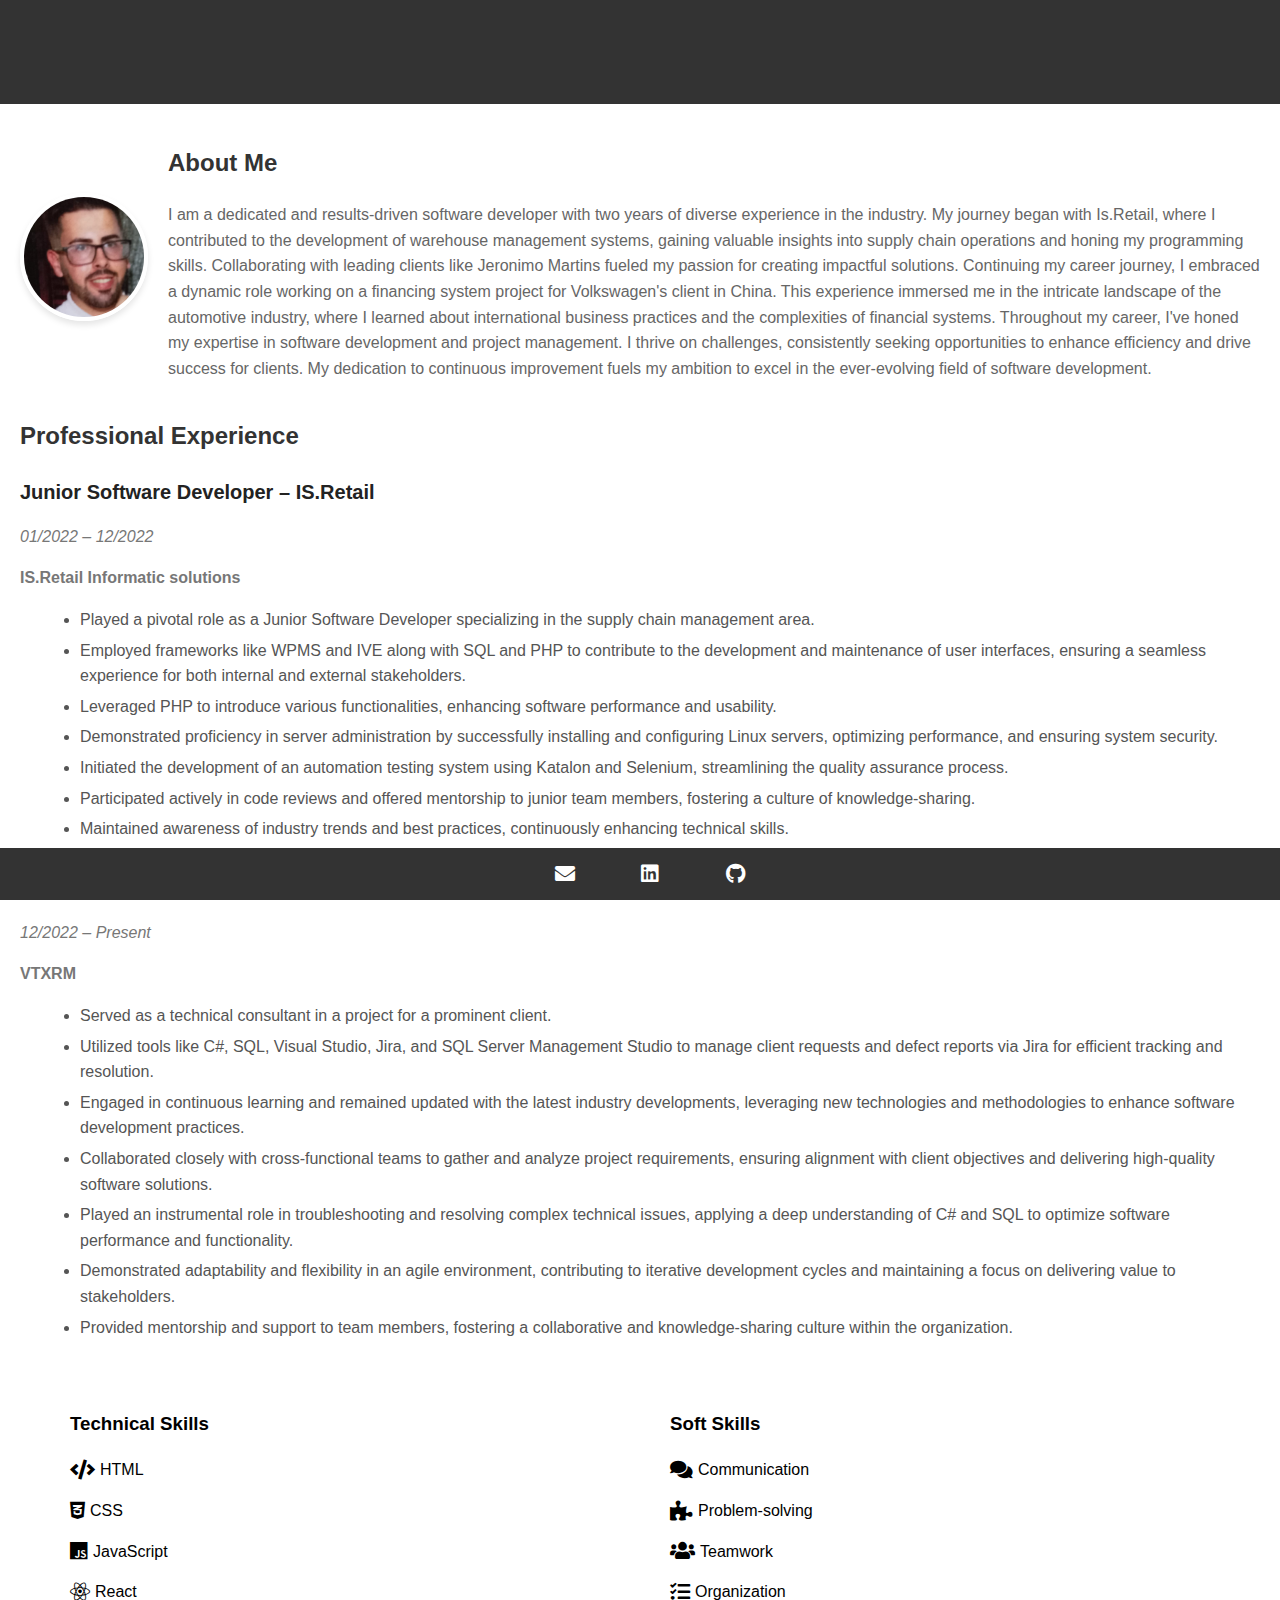
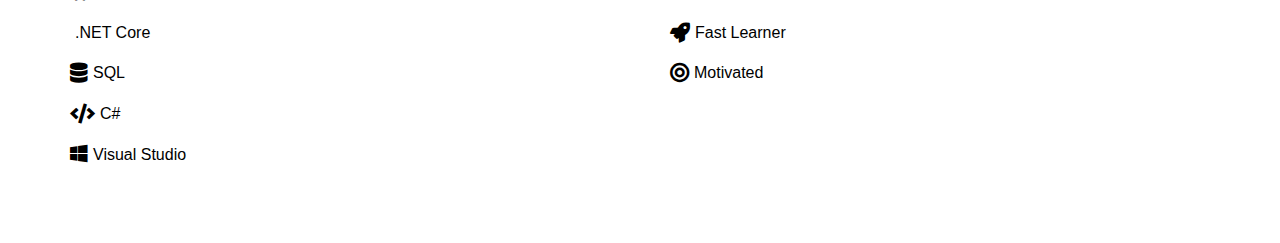
==== index.html @ f41b39e8 "Creation of the webpage" ====
<!DOCTYPE html>
<html lang="en">

<head>
    <meta charset="UTF-8">
    <title>Bruno Marquês - Portfolio</title>
    <!-- Link your CSS file -->
    <link rel="stylesheet" href="styles.css">
    <link rel="stylesheet" href="https://cdnjs.cloudflare.com/ajax/libs/font-awesome/5.15.4/css/all.min.css">
</head>

<body>
    <header>
        <div class="header-content">
            <h1 class="fade-in">Bruno Marquês</h1>
            <nav class="fade-in">
                <ul>
                    <li><a href="#about">About</a></li>
                    <li><a href="#experience">Experience</a></li>
                    <li><a href="#skills">Experience</a></li>
                    <li><a href="certificates.html">Certificates</a></li>
                </ul>
            </nav>
        </div>
    </header>
    <main>
        <section id="about">
            <div class="about-content">
                <div class="profile-image">
                    <img src="./images/profile_pic.jpeg" alt="Bruno Marquês">
                </div>
                <div class="about-text">
                    <h2>About Me</h2>
                    <p>I am a dedicated and results-driven software developer with two years of diverse experience in
                        the
                        industry. My journey began with Is.Retail, where I contributed to the development of warehouse
                        management systems, gaining valuable insights into supply chain operations and honing my
                        programming
                        skills. Collaborating with leading clients like Jeronimo Martins fueled my passion for creating
                        impactful solutions.

                        Continuing my career journey, I embraced a dynamic role working on a financing system project
                        for
                        Volkswagen's client in China. This experience immersed me in the intricate landscape of the
                        automotive industry, where I learned about international business practices and the complexities
                        of
                        financial systems.

                        Throughout my career, I've honed my expertise in software development and project management. I
                        thrive on challenges, consistently seeking opportunities to enhance efficiency and drive success
                        for
                        clients. My dedication to continuous improvement fuels my ambition to excel in the ever-evolving
                        field of software development.</p>
                </div>
            </div>
        </section>

        <section id="experience">
            <h2>Professional Experience</h2>

            <div class="job">
                <h3>Junior Software Developer – IS.Retail</h3>
                <p><em>01/2022 – 12/2022</em></p>
                <p><strong>IS.Retail Informatic solutions</strong></p>
                <ul>
                    <li>Played a pivotal role as a Junior Software Developer specializing in the supply chain management
                        area.</li>
                    <li>Employed frameworks like WPMS and IVE along with SQL and PHP to contribute to the development
                        and maintenance of user interfaces, ensuring a seamless experience for both internal and
                        external stakeholders.</li>
                    <li>Leveraged PHP to introduce various functionalities, enhancing software performance and
                        usability.</li>
                    <li>Demonstrated proficiency in server administration by successfully installing and configuring
                        Linux servers, optimizing performance, and ensuring system security.</li>
                    <li>Initiated the development of an automation testing system using Katalon and Selenium,
                        streamlining the quality assurance process.</li>
                    <li>Participated actively in code reviews and offered mentorship to junior team members, fostering a
                        culture of knowledge-sharing.</li>
                    <li>Maintained awareness of industry trends and best practices, continuously enhancing technical
                        skills.</li>
                </ul>
            </div>

            <div class="job">
                <h3>Software Developer – VTXRM</h3>
                <p><em>12/2022 – Present</em></p>
                <p><strong>VTXRM</strong></p>
                <ul>
                    <li>Served as a technical consultant in a project for a prominent client.</li>
                    <li>Utilized tools like C#, SQL, Visual Studio, Jira, and SQL Server Management Studio to manage
                        client requests and defect reports via Jira for efficient tracking and resolution.</li>
                    <li>Engaged in continuous learning and remained updated with the latest industry developments,
                        leveraging new technologies and methodologies to enhance software development practices.</li>
                    <li>Collaborated closely with cross-functional teams to gather and analyze project requirements,
                        ensuring alignment with client objectives and delivering high-quality software solutions.</li>
                    <li>Played an instrumental role in troubleshooting and resolving complex technical issues, applying
                        a deep understanding of C# and SQL to optimize software performance and functionality.</li>
                    <li>Demonstrated adaptability and flexibility in an agile environment, contributing to iterative
                        development cycles and maintaining a focus on delivering value to stakeholders.</li>
                    <li>Provided mentorship and support to team members, fostering a collaborative and knowledge-sharing
                        culture within the organization.</li>
                </ul>
            </div>
        </section>

        <section id="skills">
            <div class="skills-container">
                <div class="technical-skills">
                    <h3>Technical Skills</h3>
                    <ul>
                        <li><i class="fas fa-code"></i> HTML</li>
                        <li><i class="fab fa-css3-alt"></i> CSS</li>
                        <li><i class="fab fa-js"></i> JavaScript</li>
                        <li><i class="fab fa-react"></i> React</li>
                        <li><i class="fab fa-dotnet"></i> .NET Core</li>
                        <li><i class="fas fa-database"></i> SQL</li>
                        <li><i class="fas fa-code"></i> C#</li>
                        <li><i class="fab fa-windows"></i> Visual Studio</li>
                        <!-- Add icons for other technical skills -->
                    </ul>
                </div>
                <div class="soft-skills">
                    <h3>Soft Skills</h3>
                    <ul>
                        <li><i class="fas fa-comments"></i> Communication</li>
                        <li><i class="fas fa-puzzle-piece"></i> Problem-solving</li>
                        <li><i class="fas fa-users"></i> Teamwork</li>
                        <li><i class="fas fa-tasks"></i> Organization</li>
                        <li><i class="fas fa-rocket"></i> Fast Learner</li>
                        <li><i class="fas fa-bullseye"></i> Motivated</li>
                        <!-- Add icons for other soft skills -->
                    </ul>
                </div>
            </div>
        </section>        
    </main>

    <footer>
        <div class="social-links">
            <a href="mailto:bruno98silva@email.com"><i class="fas fa-envelope"></i></a>
            <a href="https://www.linkedin.com/in/bruno-marqu%C3%AAs-development/" target="_blank"><i
                    class="fab fa-linkedin"></i></a>
            <a href="https://github.com/bruno-marques98" target="_blank"><i class="fab fa-github"></i></a>
        </div>
    </footer>


    <!-- Link your JavaScript file if needed -->
    <script src="scripts.js"></script>
</body>

</html>
---- styles.css ----
/* Example styles */
body {
    font-family: Arial, sans-serif;
    line-height: 1.6;
    margin: 0;
    padding: 0;
}

header {
    background-color: #333;
    color: white;
    padding: 20px 0;
}

.header-content {
    width: 90%;
    margin: 0 auto;
    display: flex;
    justify-content: space-between;
    align-items: center;
}

h1 {
    font-size: 2.5rem;
    margin: 0;
}
h2 {
    font-size: 24px;
    margin-bottom: 20px;
    color: #333;
}

nav ul {
    list-style-type: none;
    padding: 0;
    margin: 0;
}

nav ul li {
    display: inline;
    margin-right: 20px;
}

nav ul li:last-child {
    margin-right: 0; /* Remove margin from the last list item */
}

nav ul li a {
    color: white;
    text-decoration: none;
    font-weight: bold;
    transition: color 0.3s ease; /* Smooth color transition on hover */
}

nav ul li a:hover {
    color: #ffd700; /* Change color on hover */
}

main {
    padding: 20px;
}

section {
    margin-bottom: 20px;
}

footer {
    position: fixed;
    bottom: 0;
    width: 100%;
    background-color: #333;
    color: white;
    padding: 10px;
}

.social-links {
    display: flex;
    justify-content: space-around;
    align-items: center;
    margin: 0 40%; /* Add left and right margins */
}

.social-links a {
    color: white;
    margin: 0 10px;
    font-size: 20px;
}
p {
    font-size: 16px;
    color: #666;
}


/* CSS for the Experience Section */
#experience {
    margin-top: 20px;
}

.job {
    margin-bottom: 30px;
}

.job h3 {
    font-size: 20px;
    margin-bottom: 10px;
    color: #222;
}

.job p {
    margin-bottom: 8px;
    color: #777;
}

.job ul {
    list-style-type: disc;
    margin-left: 20px;
}

.job ul li {
    margin-bottom: 5px;
    color: #555;
}


/* CSS for Header Animations */
.header-content {
    opacity: 0;
    animation: fade-in 1s ease-in-out forwards;
}

@keyframes fade-in {
    from {
        opacity: 0;
        transform: translateY(-20px);
    }
    to {
        opacity: 1;
        transform: translateY(0);
    }
}

/* Additional CSS for the Image and Content Layout */
.about-content {
    display: flex;
    align-items: center;
    justify-content: flex-start;
}

.profile-image {
    flex: 0 0 auto; /* Fixes the width of the image */
    margin-right: 20px; /* Adjust spacing between image and text */
}

.profile-image img {
    width: 120px; /* Adjust the width of the image */
    height: 120px; /* Adjust the height */
    border-radius: 50%; /* Makes the image circular */
    object-fit: cover; /* Maintain aspect ratio */
    border: 4px solid #fff; /* Optional: Add a border */
    box-shadow: 0 4px 6px rgba(0, 0, 0, 0.1);
}

.about-text {
    flex: 1; /* Allows the text to expand and fill remaining space */
}

/* Skills Section Styles */
/* Skills Section Styles */

#skills {
    padding: 20px;
    text-align: center; /* Center text content */
}

.skills-container {
    display: flex;
    justify-content: space-between;
    max-width: 1200px; /* Adjust as needed */
    margin: 0 auto; /* Center horizontally */
}

.technical-skills,
.soft-skills {
    width: 45%; /* Adjust the width as needed */
    text-align: left; /* Align text content to the left within each skills container */
    margin: 0 auto; /* Center the content horizontally within each container */
}

.technical-skills ul,
.soft-skills ul {
    list-style: none;
    padding: 0;
}

.technical-skills ul li,
.soft-skills ul li {
    margin-bottom: 15px;
    display: flex;
    align-items: center;
}

.technical-skills ul li i,
.soft-skills ul li i {
    margin-right: 5px; /* Adjust the margin between icon and text */
    font-size: 20px;
    vertical-align: middle; /* Align the icons vertically */
}



/* Responsive design */
@media (max-width: 768px) {
    /* Adjustments for smaller screens */
}
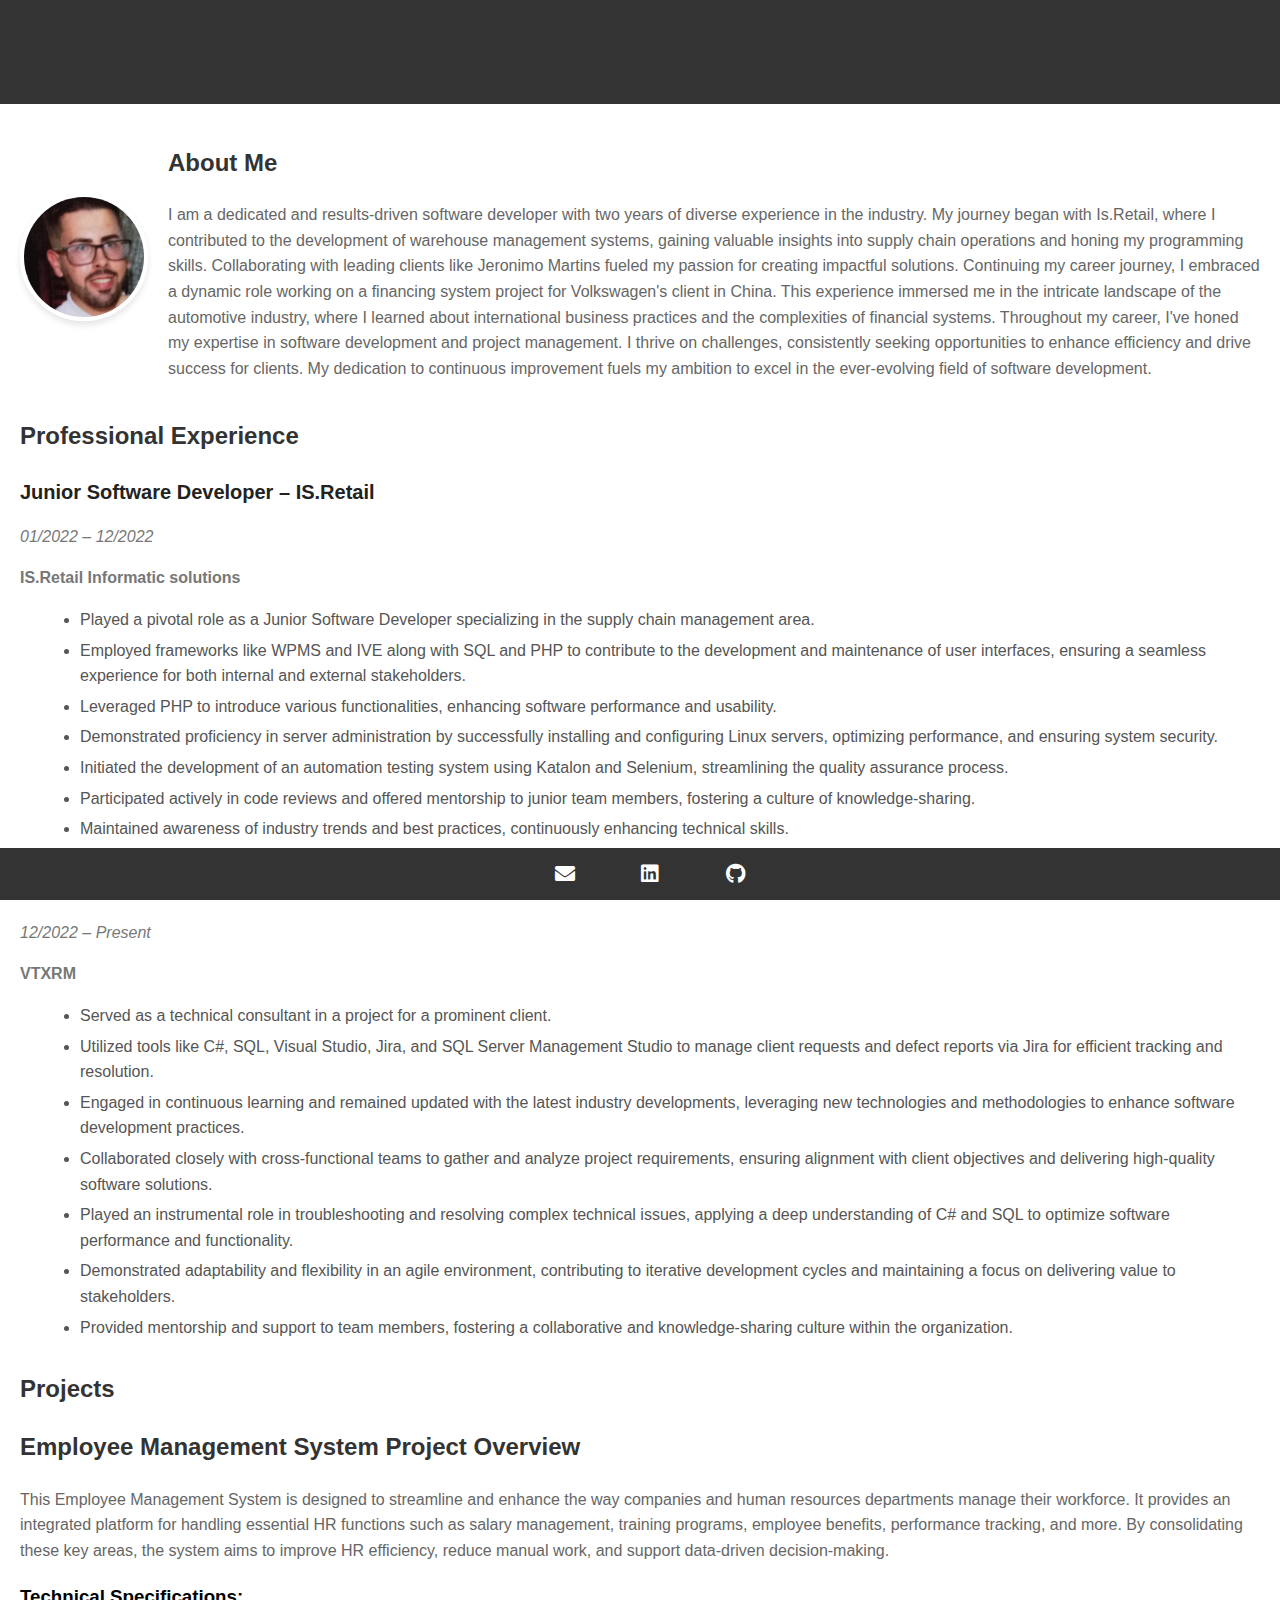
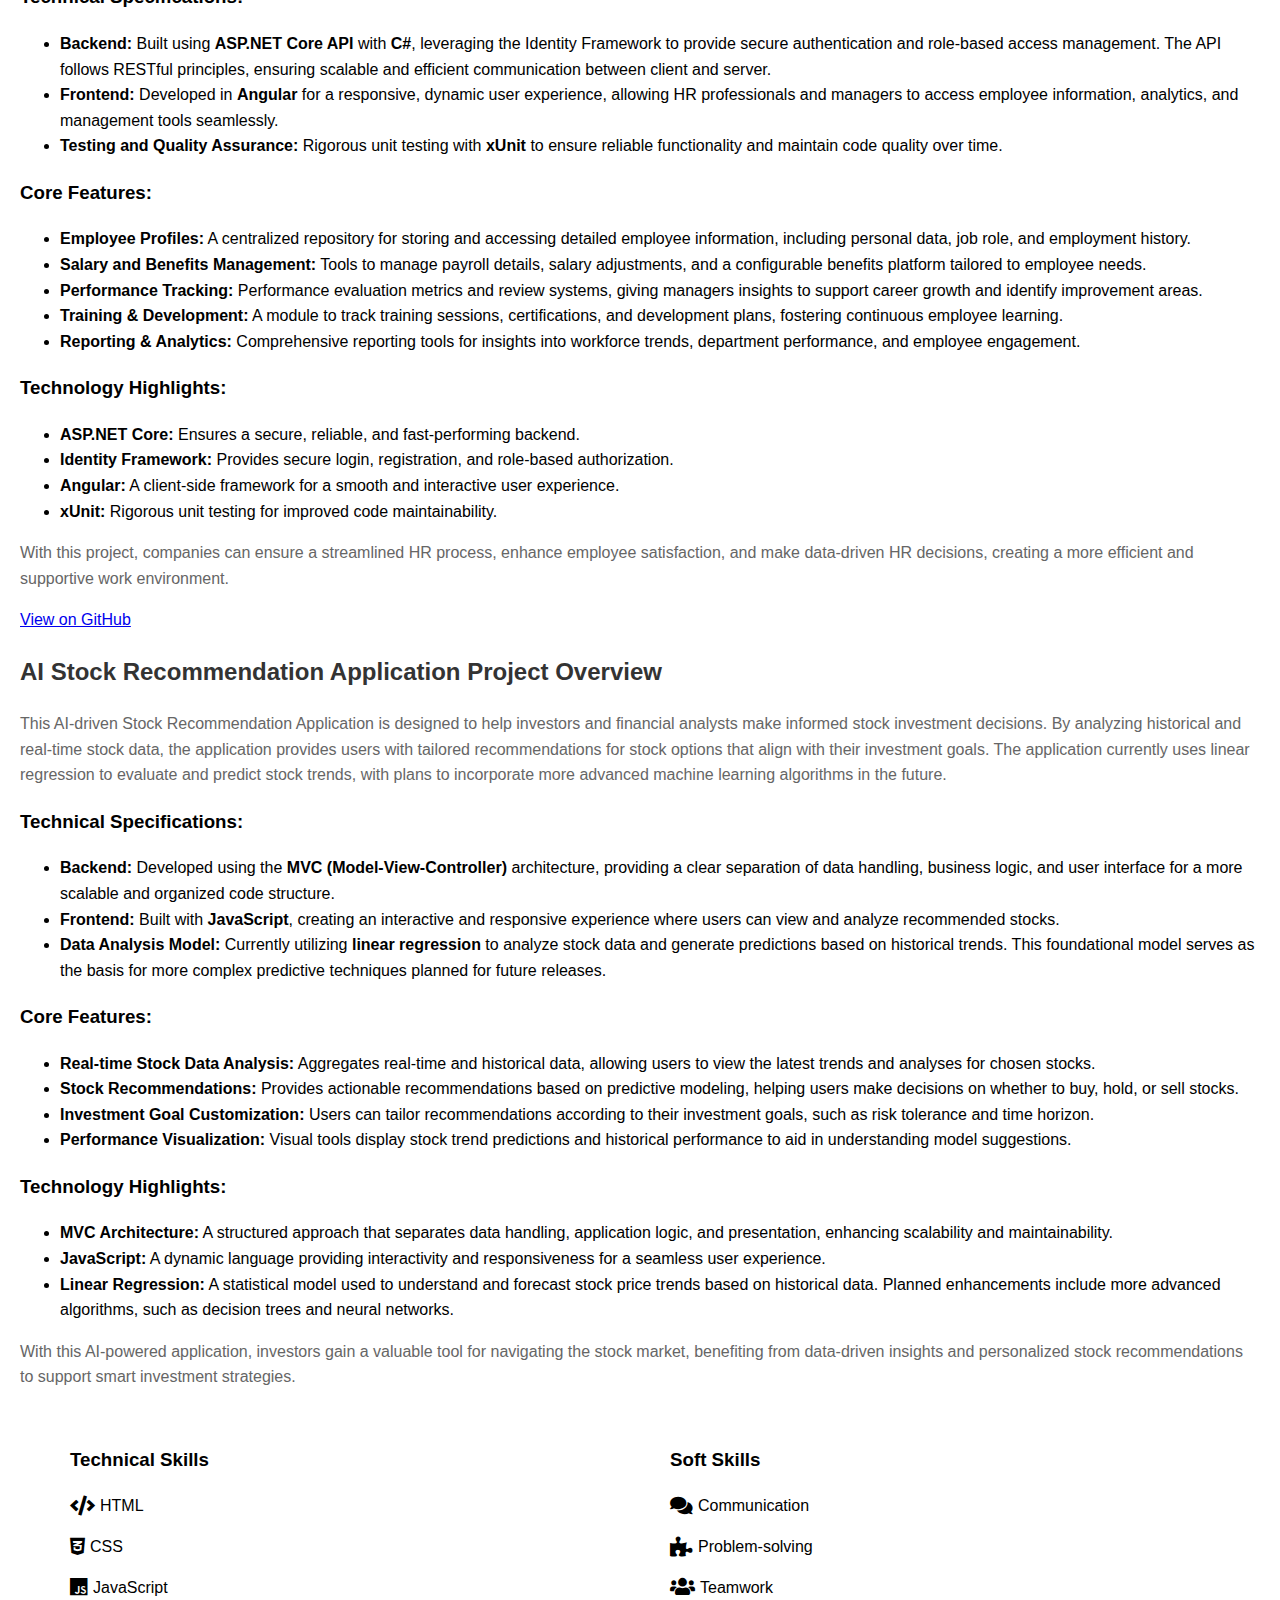
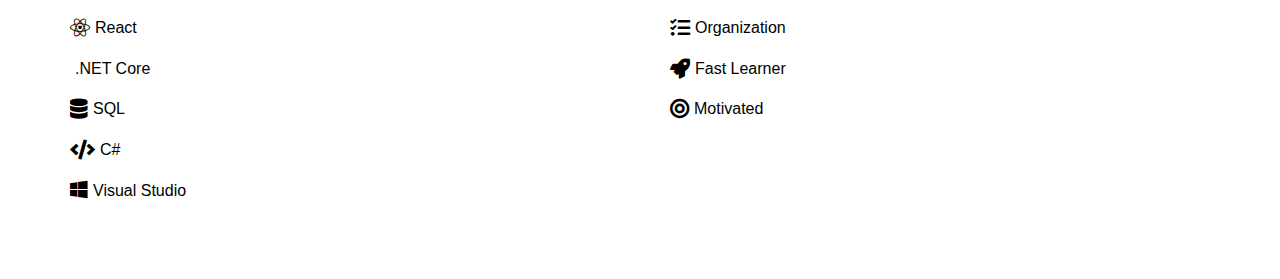
==== commit 26356a02: "Update index.html - Add Projects" ====
--- a/index.html
+++ b/index.html
@@ -3,31 +3,35 @@
 
 <head>
     <meta charset="UTF-8">
+    <meta name="viewport" content="width=device-width, initial-scale=1.0">
+    <meta name="description" content="Portfolio website of Bruno Marquês, a software developer with experience in supply chain and automotive industries.">
     <title>Bruno Marquês - Portfolio</title>
-    <!-- Link your CSS file -->
+    <link rel="stylesheet" href="https://cdnjs.cloudflare.com/ajax/libs/font-awesome/5.15.4/css/all.min.css">
+    <link rel="stylesheet" href="https://fonts.googleapis.com/css2?family=Roboto:wght@400;700&display=swap">
     <link rel="stylesheet" href="styles.css">
-    <link rel="stylesheet" href="https://cdnjs.cloudflare.com/ajax/libs/font-awesome/5.15.4/css/all.min.css">
 </head>
 
 <body>
-    <header>
-        <div class="header-content">
-            <h1 class="fade-in">Bruno Marquês</h1>
-            <nav class="fade-in">
+    <header id="main-header">
+        <div class="header-content fade-in">
+            <h1>Bruno Marquês</h1>
+            <nav>
                 <ul>
                     <li><a href="#about">About</a></li>
                     <li><a href="#experience">Experience</a></li>
-                    <li><a href="#skills">Experience</a></li>
+                    <li><a href="#projects">Projects</a></li>
+                    <li><a href="#skills">Skills</a></li>
                     <li><a href="certificates.html">Certificates</a></li>
                 </ul>
             </nav>
         </div>
     </header>
+
     <main>
-        <section id="about">
+        <section id="about" class="fade-in">
             <div class="about-content">
                 <div class="profile-image">
-                    <img src="./images/profile_pic.jpeg" alt="Bruno Marquês">
+                    <img src="./images/profile_pic.jpeg" alt="Bruno Marquês Profile Picture">
                 </div>
                 <div class="about-text">
                     <h2>About Me</h2>
@@ -55,9 +59,8 @@
             </div>
         </section>
 
-        <section id="experience">
+        <section id="experience" class="fade-in">
             <h2>Professional Experience</h2>
-
             <div class="job">
                 <h3>Junior Software Developer – IS.Retail</h3>
                 <p><em>01/2022 – 12/2022</em></p>
@@ -103,7 +106,71 @@
             </div>
         </section>
 
-        <section id="skills">
+        <!-- Personal Projects Section -->
+        <section id="projects" class="fade-in">
+            <h2>Projects</h2>
+            <div class="project">
+                <div class="container">
+    			<h2>Employee Management System Project Overview</h1>
+    			<p>This Employee Management System is designed to streamline and enhance the way companies and human resources departments manage their workforce. It provides an integrated platform for handling essential HR functions such as salary management, training programs, employee benefits, performance tracking, and more. By consolidating these key areas, the system aims to improve HR efficiency, reduce manual work, and support data-driven decision-making.</p>
+    			<h3>Technical Specifications:</h2>
+    			<ul class="tech-list">
+        			<li><strong>Backend:</strong> Built using <strong>ASP.NET Core API</strong> with <strong>C#</strong>, leveraging the Identity Framework to provide secure authentication and role-based access management. The API follows RESTful principles, ensuring scalable and efficient communication between client and server.</li>
+        			<li><strong>Frontend:</strong> Developed in <strong>Angular</strong> for a responsive, dynamic user experience, allowing HR professionals and managers to access employee information, analytics, and management tools seamlessly.</li>
+        			<li><strong>Testing and Quality Assurance:</strong> Rigorous unit testing with <strong>xUnit</strong> to ensure reliable functionality and maintain code quality over time.</li>
+    			</ul>
+    			<h3>Core Features:</h2>
+    			<ul class="feature-list">
+        			<li><strong>Employee Profiles:</strong> A centralized repository for storing and accessing detailed employee information, including personal data, job role, and employment history.</li>
+        			<li><strong>Salary and Benefits Management:</strong> Tools to manage payroll details, salary adjustments, and a configurable benefits platform tailored to employee needs.</li>
+        			<li><strong>Performance Tracking:</strong> Performance evaluation metrics and review systems, giving managers insights to support career growth and identify improvement areas.</li>
+        			<li><strong>Training & Development:</strong> A module to track training sessions, certifications, and development plans, fostering continuous employee learning.</li>
+        			<li><strong>Reporting & Analytics:</strong> Comprehensive reporting tools for insights into workforce trends, department performance, and employee engagement.</li>
+    			</ul>
+    			<h3>Technology Highlights:</h2>
+    			<ul class="tech-list">
+        			<li><strong>ASP.NET Core:</strong> Ensures a secure, reliable, and fast-performing backend.</li>
+        			<li><strong>Identity Framework:</strong> Provides secure login, registration, and role-based authorization.</li>
+        			<li><strong>Angular:</strong> A client-side framework for a smooth and interactive user experience.</li>
+        			<li><strong>xUnit:</strong> Rigorous unit testing for improved code maintainability.</li>
+    			</ul>
+    			<p>With this project, companies can ensure a streamlined HR process, enhance employee satisfaction, and make data-driven HR decisions, creating a more efficient and supportive work environment.</p>
+			<a href="https://github.com/your-github-link" target="_blank">View on GitHub</a>
+		</div>
+            </div>
+            <div class="project">
+                <div class="container">
+    <h2>AI Stock Recommendation Application Project Overview</h1>
+    <p>This AI-driven Stock Recommendation Application is designed to help investors and financial analysts make informed stock investment decisions. By analyzing historical and real-time stock data, the application provides users with tailored recommendations for stock options that align with their investment goals. The application currently uses linear regression to evaluate and predict stock trends, with plans to incorporate more advanced machine learning algorithms in the future.</p>
+
+    <h3>Technical Specifications:</h2>
+    <ul class="tech-list">
+        <li><strong>Backend:</strong> Developed using the <strong>MVC (Model-View-Controller)</strong> architecture, providing a clear separation of data handling, business logic, and user interface for a more scalable and organized code structure.</li>
+        <li><strong>Frontend:</strong> Built with <strong>JavaScript</strong>, creating an interactive and responsive experience where users can view and analyze recommended stocks.</li>
+        <li><strong>Data Analysis Model:</strong> Currently utilizing <strong>linear regression</strong> to analyze stock data and generate predictions based on historical trends. This foundational model serves as the basis for more complex predictive techniques planned for future releases.</li>
+    </ul>
+
+    <h3>Core Features:</h2>
+    <ul class="feature-list">
+        <li><strong>Real-time Stock Data Analysis:</strong> Aggregates real-time and historical data, allowing users to view the latest trends and analyses for chosen stocks.</li>
+        <li><strong>Stock Recommendations:</strong> Provides actionable recommendations based on predictive modeling, helping users make decisions on whether to buy, hold, or sell stocks.</li>
+        <li><strong>Investment Goal Customization:</strong> Users can tailor recommendations according to their investment goals, such as risk tolerance and time horizon.</li>
+        <li><strong>Performance Visualization:</strong> Visual tools display stock trend predictions and historical performance to aid in understanding model suggestions.</li>
+    </ul>
+
+    <h3>Technology Highlights:</h2>
+    <ul class="tech-list">
+        <li><strong>MVC Architecture:</strong> A structured approach that separates data handling, application logic, and presentation, enhancing scalability and maintainability.</li>
+        <li><strong>JavaScript:</strong> A dynamic language providing interactivity and responsiveness for a seamless user experience.</li>
+        <li><strong>Linear Regression:</strong> A statistical model used to understand and forecast stock price trends based on historical data. Planned enhancements include more advanced algorithms, such as decision trees and neural networks.</li>
+    </ul>
+
+    <p>With this AI-powered application, investors gain a valuable tool for navigating the stock market, benefiting from data-driven insights and personalized stock recommendations to support smart investment strategies.</p>
+</div>
+            </div>
+
+
+        <section id="skills" class="fade-in">
             <div class="skills-container">
                 <div class="technical-skills">
                     <h3>Technical Skills</h3>
@@ -116,7 +183,6 @@
                         <li><i class="fas fa-database"></i> SQL</li>
                         <li><i class="fas fa-code"></i> C#</li>
                         <li><i class="fab fa-windows"></i> Visual Studio</li>
-                        <!-- Add icons for other technical skills -->
                     </ul>
                 </div>
                 <div class="soft-skills">
@@ -128,25 +194,21 @@
                         <li><i class="fas fa-tasks"></i> Organization</li>
                         <li><i class="fas fa-rocket"></i> Fast Learner</li>
                         <li><i class="fas fa-bullseye"></i> Motivated</li>
-                        <!-- Add icons for other soft skills -->
                     </ul>
                 </div>
             </div>
-        </section>        
+        </section>
     </main>
 
     <footer>
         <div class="social-links">
             <a href="mailto:bruno98silva@email.com"><i class="fas fa-envelope"></i></a>
-            <a href="https://www.linkedin.com/in/bruno-marqu%C3%AAs-development/" target="_blank"><i
-                    class="fab fa-linkedin"></i></a>
+            <a href="https://www.linkedin.com/in/bruno-marqu%C3%AAs-development/" target="_blank"><i class="fab fa-linkedin"></i></a>
             <a href="https://github.com/bruno-marques98" target="_blank"><i class="fab fa-github"></i></a>
         </div>
     </footer>
 
-
-    <!-- Link your JavaScript file if needed -->
     <script src="scripts.js"></script>
 </body>
 
-</html>+</html>
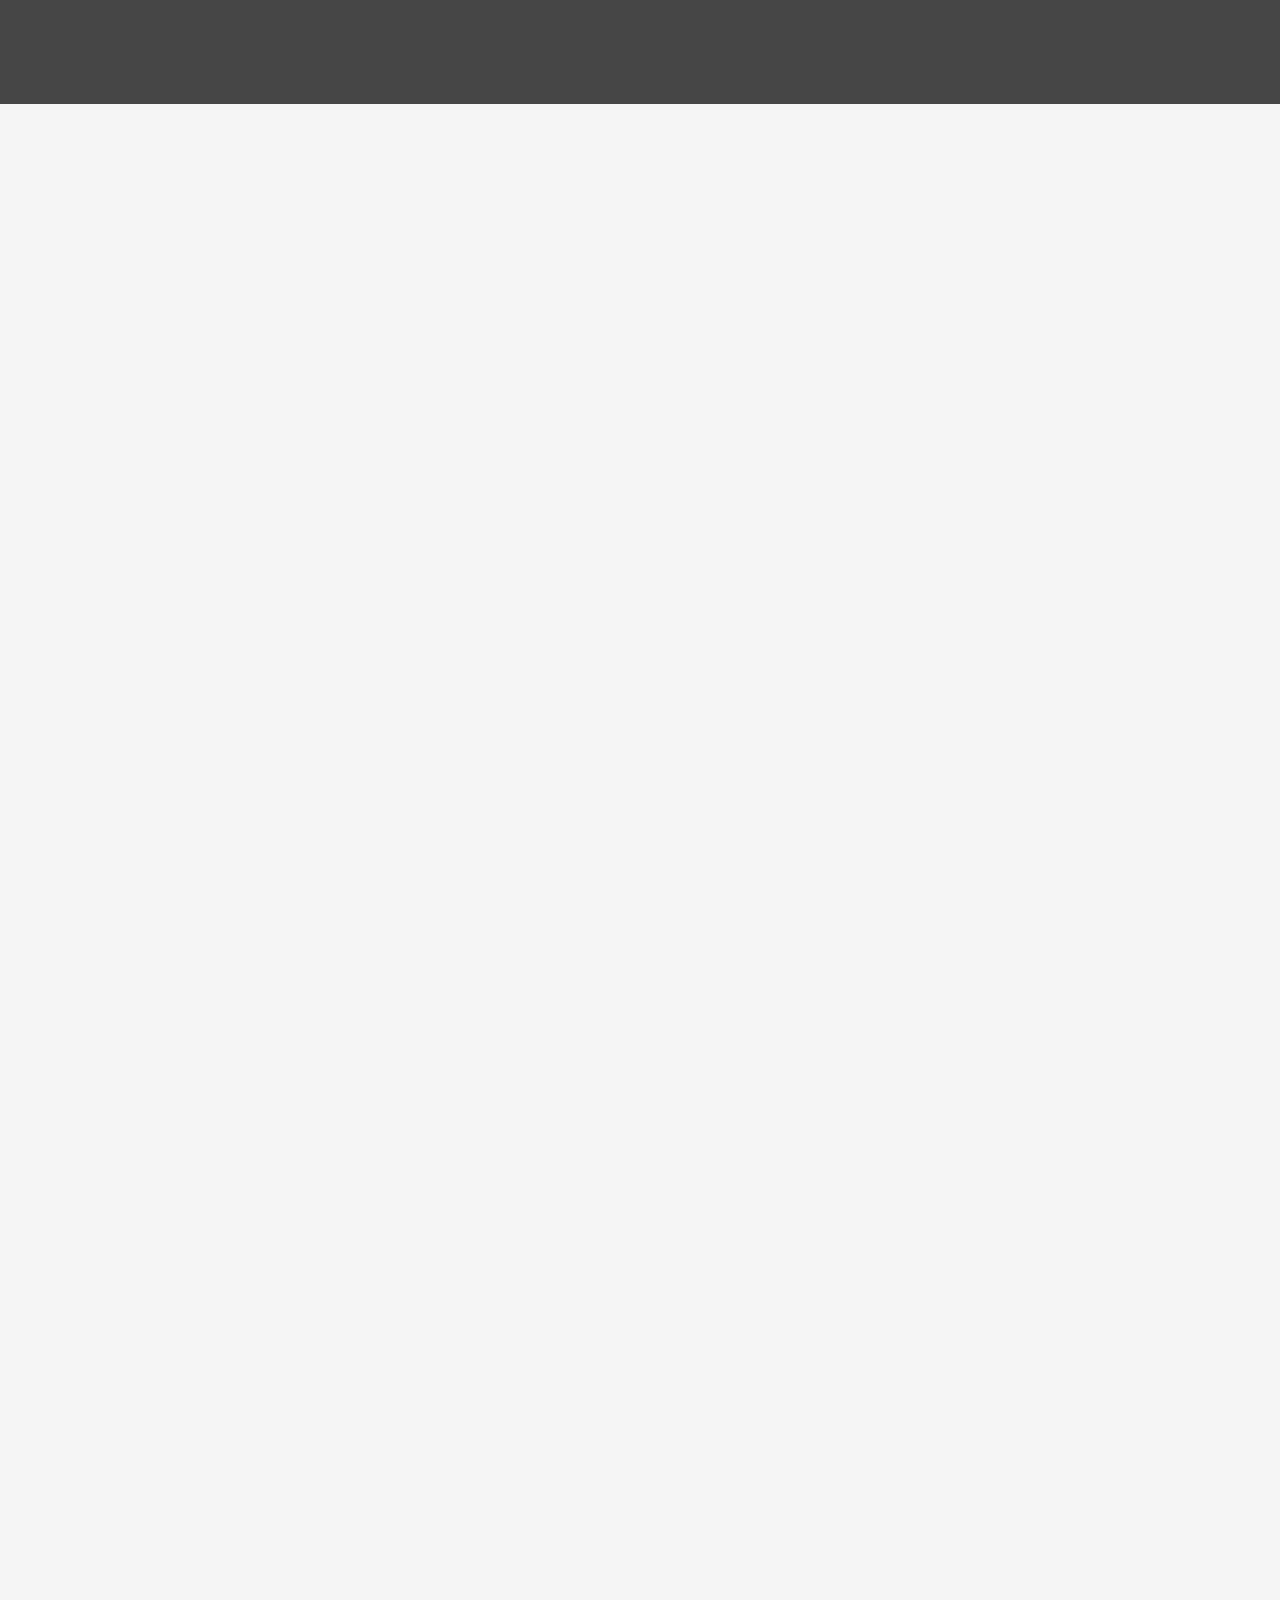
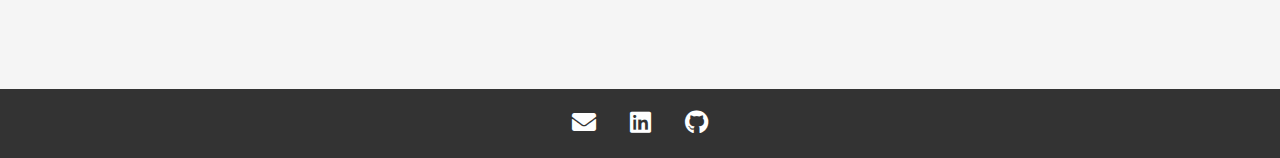
==== commit 09cbc604: "Update index.html - Updated github link" ====
--- a/index.html
+++ b/index.html
@@ -135,7 +135,7 @@
         			<li><strong>xUnit:</strong> Rigorous unit testing for improved code maintainability.</li>
     			</ul>
     			<p>With this project, companies can ensure a streamlined HR process, enhance employee satisfaction, and make data-driven HR decisions, creating a more efficient and supportive work environment.</p>
-			<a href="https://github.com/your-github-link" target="_blank">View on GitHub</a>
+			<a href="https://github.com/bruno-marques98/CoreCrewApp" target="_blank">View on GitHub</a>
 		</div>
             </div>
             <div class="project">
--- a/styles.css
+++ b/styles.css
@@ -1,15 +1,22 @@
-/* Example styles */
+/* General Styles */
 body {
-    font-family: Arial, sans-serif;
+    font-family: 'Roboto', sans-serif;
     line-height: 1.6;
     margin: 0;
     padding: 0;
+    color: #444;
+    background-color: #f5f5f5;
 }
 
+/* Header */
 header {
-    background-color: #333;
+    background-color: rgba(51, 51, 51, 0.9);
     color: white;
     padding: 20px 0;
+    position: sticky;
+    top: 0;
+    z-index: 1000;
+    transition: background-color 0.3s ease;
 }
 
 .header-content {
@@ -24,11 +31,6 @@
     font-size: 2.5rem;
     margin: 0;
 }
-h2 {
-    font-size: 24px;
-    margin-bottom: 20px;
-    color: #333;
-}
 
 nav ul {
     list-style-type: none;
@@ -41,97 +43,91 @@
     margin-right: 20px;
 }
 
-nav ul li:last-child {
-    margin-right: 0; /* Remove margin from the last list item */
-}
-
 nav ul li a {
     color: white;
     text-decoration: none;
     font-weight: bold;
-    transition: color 0.3s ease; /* Smooth color transition on hover */
+    transition: color 0.3s ease;
 }
 
 nav ul li a:hover {
-    color: #ffd700; /* Change color on hover */
+    color: #ffd700;
 }
 
+/* Main Sections */
 main {
-    padding: 20px;
+    padding: 40px 20px;
 }
 
-section {
-    margin-bottom: 20px;
+/* About Section */
+.about-content {
+    display: flex;
+    align-items: center;
+    justify-content: center;
+    gap: 20px;
 }
 
+.profile-image img {
+    width: 150px;
+    height: 150px;
+    border-radius: 50%;
+    border: 4px solid #fff;
+    box-shadow: 0 4px 8px rgba(0, 0, 0, 0.15);
+}
+
+/* Experience Section */
+.job h3 {
+    color: #222;
+}
+
+/* Skills Section */
+.skills-container {
+    display: flex;
+    justify-content: space-around;
+    max-width: 1000px;
+    margin: 0 auto;
+}
+
+/* Footer */
 footer {
-    position: fixed;
-    bottom: 0;
-    width: 100%;
     background-color: #333;
     color: white;
-    padding: 10px;
-}
-
-.social-links {
-    display: flex;
-    justify-content: space-around;
-    align-items: center;
-    margin: 0 40%; /* Add left and right margins */
+    padding: 15px;
+    text-align: center;
 }
 
 .social-links a {
     color: white;
-    margin: 0 10px;
-    font-size: 20px;
+    margin: 0 15px;
+    font-size: 24px;
+    transition: transform 0.3s ease;
 }
-p {
-    font-size: 16px;
-    color: #666;
+
+.social-links a:hover {
+    transform: scale(1.2);
+}
+
+.feature-list, .tech-list {
+	margin: 10px 0;
+}
+
+/* Alternative: Add padding at the top of sections */
+#about, #experience, #projects ,#skills {
+    padding-top: 80px; /* Adjust this to match the header height */
+    margin-top: -80px; /* Offset to avoid extra spacing */
+}
+
+/* Animations */
+.fade-in {
+    opacity: 0;
+    animation: fadeIn 1.2s ease-in forwards;
 }
 
 
-/* CSS for the Experience Section */
-#experience {
-    margin-top: 20px;
-}
-
-.job {
-    margin-bottom: 30px;
-}
-
-.job h3 {
-    font-size: 20px;
-    margin-bottom: 10px;
-    color: #222;
-}
-
-.job p {
-    margin-bottom: 8px;
-    color: #777;
-}
-
-.job ul {
-    list-style-type: disc;
-    margin-left: 20px;
-}
-
-.job ul li {
-    margin-bottom: 5px;
-    color: #555;
-}
-
-
-/* CSS for Header Animations */
-.header-content {
-    opacity: 0;
-    animation: fade-in 1s ease-in-out forwards;
-}
-
-@keyframes fade-in {
+@keyframes fadeIn {
     from {
         opacity: 0;
-        transform: translateY(-20px);
+        transform: translateY(20px);
     }
     to {
         opacity: 1;
@@ -139,76 +135,14 @@
     }
 }
 
-/* Additional CSS for the Image and Content Layout */
-.about-content {
-    display: flex;
-    align-items: center;
-    justify-content: flex-start;
+/* Responsive Design */
+@media (max-width: 768px) {
+    .header-content {
+        flex-direction: column;
+    }
+
+    .skills-container {
+        flex-direction: column;
+        text-align: center;
+    }
 }
-
-.profile-image {
-    flex: 0 0 auto; /* Fixes the width of the image */
-    margin-right: 20px; /* Adjust spacing between image and text */
-}
-
-.profile-image img {
-    width: 120px; /* Adjust the width of the image */
-    height: 120px; /* Adjust the height */
-    border-radius: 50%; /* Makes the image circular */
-    object-fit: cover; /* Maintain aspect ratio */
-    border: 4px solid #fff; /* Optional: Add a border */
-    box-shadow: 0 4px 6px rgba(0, 0, 0, 0.1);
-}
-
-.about-text {
-    flex: 1; /* Allows the text to expand and fill remaining space */
-}
-
-/* Skills Section Styles */
-/* Skills Section Styles */
-
-#skills {
-    padding: 20px;
-    text-align: center; /* Center text content */
-}
-
-.skills-container {
-    display: flex;
-    justify-content: space-between;
-    max-width: 1200px; /* Adjust as needed */
-    margin: 0 auto; /* Center horizontally */
-}
-
-.technical-skills,
-.soft-skills {
-    width: 45%; /* Adjust the width as needed */
-    text-align: left; /* Align text content to the left within each skills container */
-    margin: 0 auto; /* Center the content horizontally within each container */
-}
-
-.technical-skills ul,
-.soft-skills ul {
-    list-style: none;
-    padding: 0;
-}
-
-.technical-skills ul li,
-.soft-skills ul li {
-    margin-bottom: 15px;
-    display: flex;
-    align-items: center;
-}
-
-.technical-skills ul li i,
-.soft-skills ul li i {
-    margin-right: 5px; /* Adjust the margin between icon and text */
-    font-size: 20px;
-    vertical-align: middle; /* Align the icons vertically */
-}
-
-
-
-/* Responsive design */
-@media (max-width: 768px) {
-    /* Adjustments for smaller screens */
-}
